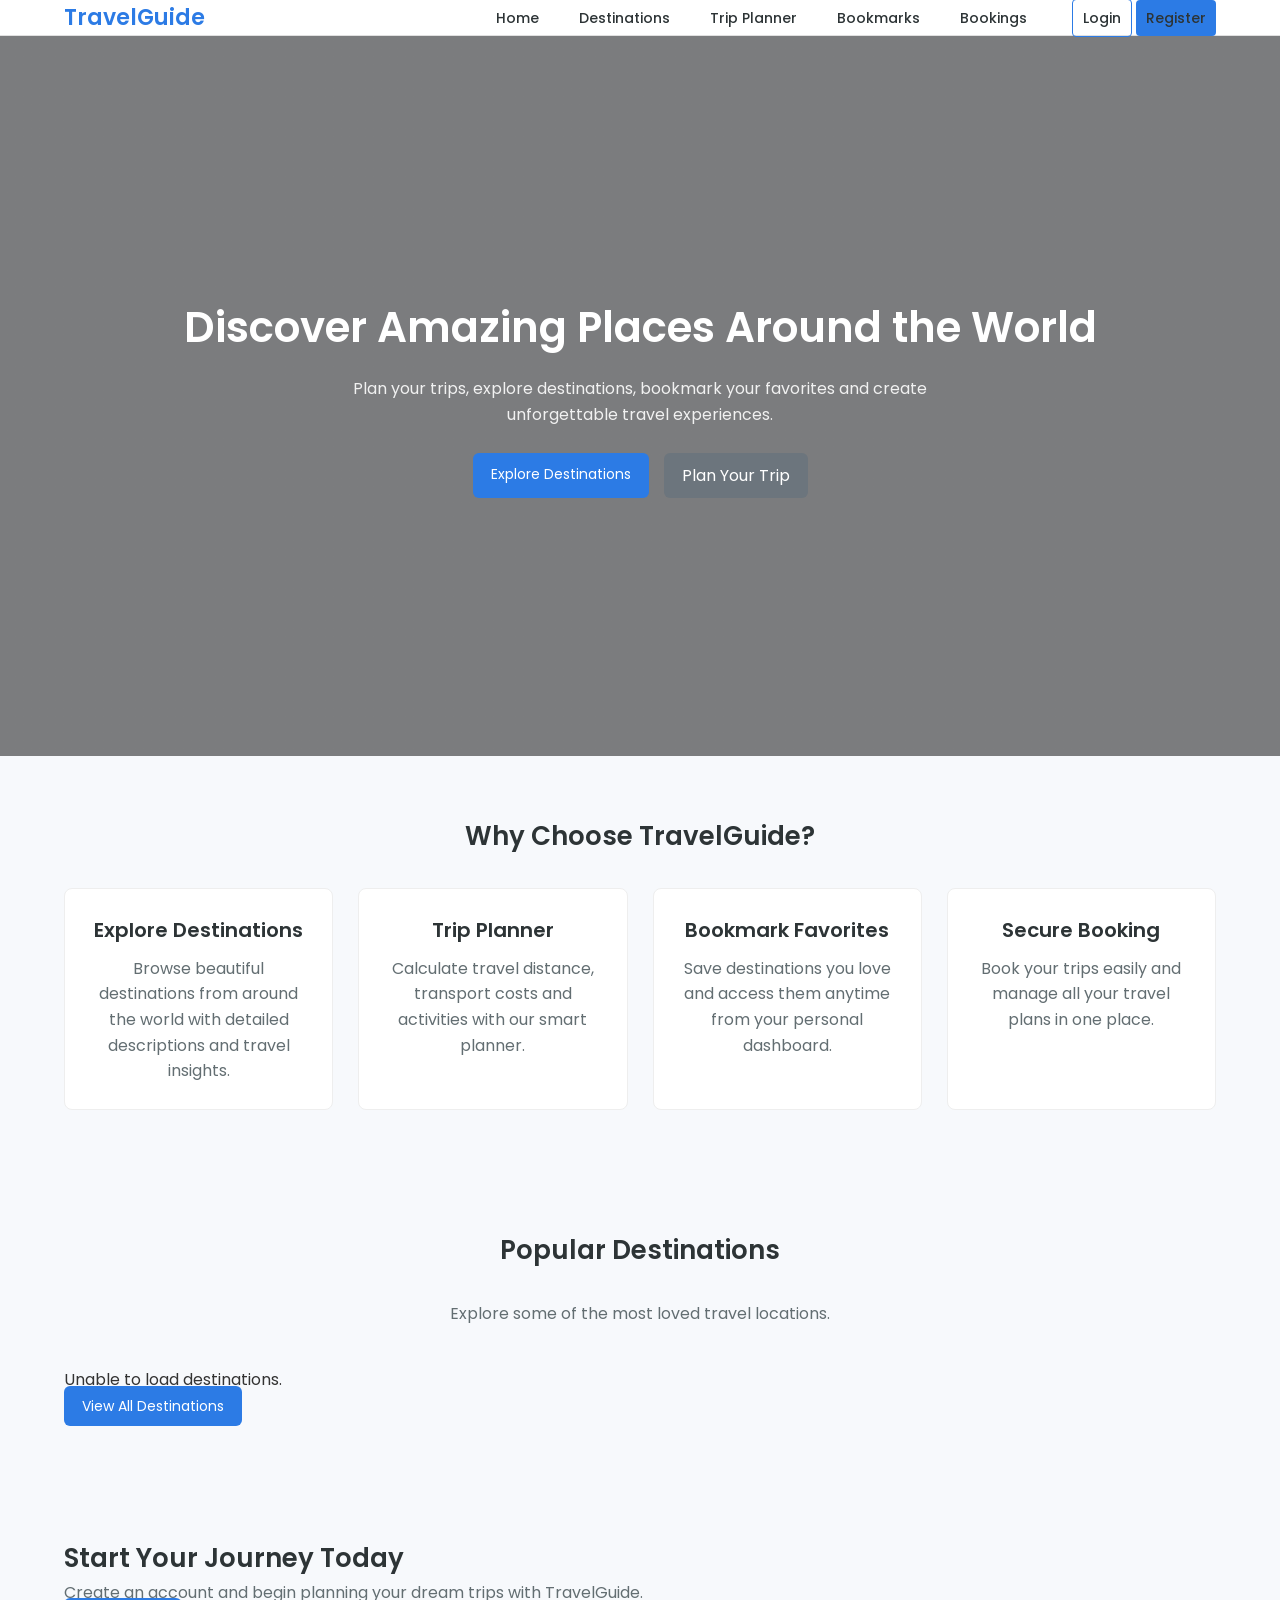
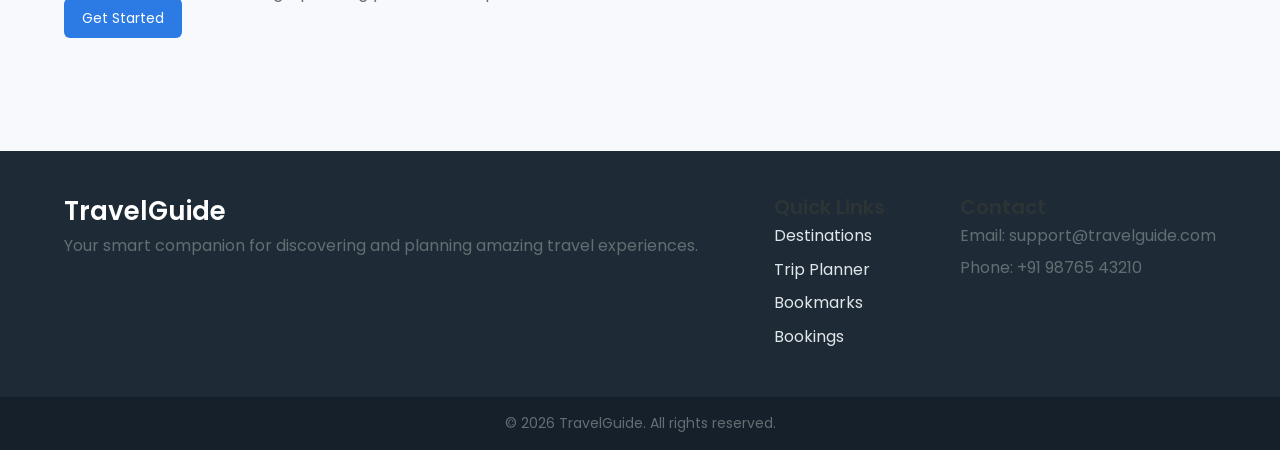
==== src/main/resources/static/index.html @ a378f41f "Integrated well working backend with the frontend . The testing of their integration and frontend im" ====
<!doctype html>

<html lang="en">
  <head>
    <meta charset="UTF-8" />
    <meta name="viewport" content="width=device-width, initial-scale=1.0" />

    <title>TravelGuide | Explore the World</title>

    <link rel="stylesheet" href="css/main.css" />
    <link rel="stylesheet" href="css/layout.css" />
    <link rel="stylesheet" href="css/header.css" />
    <link rel="stylesheet" href="css/responsive.css" />

    <link
      href="https://fonts.googleapis.com/css2?family=Poppins:wght@300;400;500;600;700&display=swap"
      rel="stylesheet"
    />
  </head>

  <body>
    <header class="header">
      <div class="container nav-container">
        <div class="logo">
          <h1>TravelGuide</h1>
        </div>

        <nav class="nav">
          <ul class="nav-links">
            <li><a href="index.html">Home</a></li>
            <li><a href="destinations.html">Destinations</a></li>
            <li><a href="trip-planner.html">Trip Planner</a></li>
            <li><a href="bookmarks.html">Bookmarks</a></li>
            <li><a href="bookings.html">Bookings</a></li>

            <li id="authLinks" class="auth-links">
              <a href="login.html" class="btn-login">Login</a>
              <a href="register.html" class="btn-register">Register</a>
            </li>

            <li id="logoutContainer" style="display: none">
              <button id="logoutBtn" class="btn-login">Logout</button>
            </li>
          </ul>
        </nav>
      </div>
    </header>

    <section class="hero">
      <div class="hero-overlay"></div>

      <div class="hero-content container">
        <h2>Discover Amazing Places Around the World</h2>

        <p>
          Plan your trips, explore destinations, bookmark your favorites and
          create unforgettable travel experiences.
        </p>

        <div class="hero-buttons">
          <a href="destinations.html" class="btn-primary">
            Explore Destinations
          </a>

          <a href="trip-planner.html" class="btn-secondary"> Plan Your Trip </a>
        </div>
      </div>
    </section>

    <section class="features">
      <div class="container">
        <h2 class="section-title">Why Choose TravelGuide?</h2>

        <div class="features-grid">
          <div class="feature-card">
            <h3>Explore Destinations</h3>
            <p>
              Browse beautiful destinations from around the world with detailed
              descriptions and travel insights.
            </p>
          </div>

          <div class="feature-card">
            <h3>Trip Planner</h3>
            <p>
              Calculate travel distance, transport costs and activities with our
              smart planner.
            </p>
          </div>

          <div class="feature-card">
            <h3>Bookmark Favorites</h3>
            <p>
              Save destinations you love and access them anytime from your
              personal dashboard.
            </p>
          </div>

          <div class="feature-card">
            <h3>Secure Booking</h3>
            <p>
              Book your trips easily and manage all your travel plans in one
              place.
            </p>
          </div>
        </div>
      </div>
    </section>

    <section class="popular-destinations">
      <div class="container">
        <h2 class="section-title">Popular Destinations</h2>

        <p class="section-subtitle">
          Explore some of the most loved travel locations.
        </p>

        <div id="popular-destination-list" class="destination-grid"></div>

        <div class="view-more">
          <a href="destinations.html" class="btn-primary">
            View All Destinations
          </a>
        </div>
      </div>
    </section>

    <section class="cta">
      <div class="container">
        <h2>Start Your Journey Today</h2>

        <p>
          Create an account and begin planning your dream trips with
          TravelGuide.
        </p>

        <a href="register.html" class="btn-primary"> Get Started </a>
      </div>
    </section>

    <footer class="footer">
      <div class="container footer-container">
        <div class="footer-logo">
          <h2>TravelGuide</h2>
          <p>
            Your smart companion for discovering and planning amazing travel
            experiences.
          </p>
        </div>

        <div class="footer-links">
          <h3>Quick Links</h3>

          <ul>
            <li><a href="destinations.html">Destinations</a></li>
            <li><a href="trip-planner.html">Trip Planner</a></li>
            <li><a href="bookmarks.html">Bookmarks</a></li>
            <li><a href="bookings.html">Bookings</a></li>
          </ul>
        </div>

        <div class="footer-contact">
          <h3>Contact</h3>

          <p>Email: support@travelguide.com</p>
          <p>Phone: +91 98765 43210</p>
        </div>
      </div>

      <div class="footer-bottom">
        <p>© 2026 TravelGuide. All rights reserved.</p>
      </div>
    </footer>

    <script type="module" src="js/main.js"></script>
  </body>
</html>
---- src/main/resources/static/css/main.css ----
/* ============================= */
/* GLOBAL RESET */
/* ============================= */

* {
  margin: 0;
  padding: 0;
  box-sizing: border-box;
  }

html {
scroll-behavior: smooth;
}

body {
font-family: 'Poppins', sans-serif;
background-color: #f7f9fc;
color: #333;
line-height: 1.6;
}

/* ============================= */
/* COLOR VARIABLES */
/* ============================= */

:root {

--primary-color: #2c7be5;
--secondary-color: #6c757d;
--accent-color: #00b894;

--background-light: #f7f9fc;
--background-white: #ffffff;

--text-dark: #2d3436;
--text-light: #636e72;

--border-color: #e0e0e0;

}

/* ============================= */
/* TYPOGRAPHY */
/* ============================= */

h1, h2, h3, h4 {
font-weight: 600;
color: var(--text-dark);
}

h1 {
font-size: 28px;
}

h2 {
font-size: 26px;
}

h3 {
font-size: 20px;
}

p {
color: var(--text-light);
}

/* ============================= */
/* LINKS */
/* ============================= */

a {
text-decoration: none;
color: inherit;
}

a:hover {
color: var(--primary-color);
}

/* ============================= */
/* BUTTONS */
/* ============================= */

.btn-primary {
background: var(--primary-color);
color: white;
padding: 10px 18px;
border-radius: 6px;
border: none;
cursor: pointer;
transition: 0.3s;
font-size: 14px;
}

.btn-primary:hover {
background: #1a68d1;
}

.btn-secondary {
background: var(--secondary-color);
color: white;
padding: 10px 18px;
border-radius: 6px;
border: none;
cursor: pointer;
transition: 0.3s;
}

.btn-secondary:hover {
background: #5a6268;
}

.full-width {
width: 100%;
}

/* ============================= */
/* SECTION TITLES */
/* ============================= */

.section-title {
text-align: center;
margin-bottom: 30px;
}

.section-subtitle {
text-align: center;
margin-bottom: 40px;
color: var(--text-light);
}

/* ============================= */
/* PAGE HEADER */
/* ============================= */

.page-header {
background: white;
padding: 50px 0;
text-align: center;
border-bottom: 1px solid var(--border-color);
}

.page-header h2 {
margin-bottom: 10px;
}

/* ============================= */
/* LOADING & MESSAGES */
/* ============================= */

.loading-message {
text-align: center;
margin-top: 30px;
color: var(--secondary-color);
}

.no-results {
text-align: center;
margin-top: 30px;
color: var(--secondary-color);
}

/* ============================= */
/* FOOTER */
/* ============================= */

.footer {
background: #1f2a37;
color: white;
margin-top: 60px;
}

.footer-container {
display: flex;
justify-content: space-between;
flex-wrap: wrap;
padding: 40px 0;
}

.footer-logo h2 {
color: white;
}

.footer-links ul {
list-style: none;
}

.footer-links li {
margin-bottom: 8px;
}

.footer-links a {
color: #dfe6e9;
}

.footer-links a:hover {
color: white;
}

.footer-contact p {
margin-bottom: 6px;
}

.footer-bottom {
text-align: center;
padding: 15px 0;
background: #16202b;
font-size: 14px;
}
---- src/main/resources/static/css/layout.css ----
/* ============================= */
/* CONTAINER */
/* ============================= */

.container {
width: 90%;
max-width: 1200px;
margin: auto;
}

/* ============================= */
/* SECTION SPACING */
/* ============================= */

section {
padding: 60px 0;
}

/* ============================= */
/* NAVBAR LAYOUT */
/* ============================= */

.nav-container {
display: flex;
justify-content: space-between;
align-items: center;
}

/* ============================= */
/* HERO SECTION */
/* ============================= */

.hero {
position: relative;
height: 80vh;
background: linear-gradient(
rgba(0,0,0,0.5),
rgba(0,0,0,0.5)
),
url("../assets/images/hero.jpg") center/cover no-repeat;

display: flex;
align-items: center;
text-align: center;
color: white;

}

.hero-content {
width: 100%;
}

.hero-content h2 {
font-size: 42px;
margin-bottom: 15px;
color: white;
}

.hero-content p {
max-width: 600px;
margin: auto;
margin-bottom: 25px;
color: #f1f1f1;
}

.hero-buttons {
display: flex;
justify-content: center;
gap: 15px;
}

/* ============================= */
/* FEATURES GRID */
/* ============================= */

.features-grid {
display: grid;
grid-template-columns: repeat(auto-fit, minmax(220px, 1fr));
gap: 25px;
}

.feature-card {
background: white;
padding: 25px;
border-radius: 8px;
border: 1px solid #eee;
text-align: center;
transition: 0.3s;
}

.feature-card:hover {
transform: translateY(-5px);
}

.feature-card h3 {
margin-bottom: 10px;
}

/* ============================= */
/* DESTINATION GRID */
/* ============================= */

.destination-grid {
display: grid;
grid-template-columns: repeat(auto-fit, minmax(250px, 1fr));
gap: 25px;
}

/* ============================= */
/* DESTINATION CONTROLS */
/* ============================= */

.controls-container {
display: flex;
justify-content: space-between;
gap: 20px;
flex-wrap: wrap;
}

.search-box {
flex: 1;
padding: 10px;
border-radius: 6px;
border: 1px solid #ccc;
}

.filter-dropdown {
padding: 10px;
border-radius: 6px;
border: 1px solid #ccc;
}

/* ============================= */
/* TRIP PLANNER LAYOUT */
/* ============================= */

.planner-container {
display: grid;
grid-template-columns: 1fr 1fr;
gap: 30px;
}

.planner-form {
background: white;
padding: 25px;
border-radius: 8px;
border: 1px solid #eee;
}

.planner-results {
background: white;
padding: 25px;
border-radius: 8px;
border: 1px solid #eee;
}

.trip-summary p {
margin-bottom: 10px;
}

.total-cost {
font-weight: 600;
font-size: 18px;
}

.trip-map {
height: 350px;
margin-top: 20px;
border-radius: 8px;
overflow: hidden;
}

/* ============================= */
/* ADMIN LAYOUT */
/* ============================= */

.admin-form-card {
background: white;
padding: 25px;
border-radius: 8px;
border: 1px solid #eee;
max-width: 500px;
margin: auto;
}

.admin-destinations h3 {
margin-bottom: 25px;
}

/* ============================= */
/* AUTH PAGE LAYOUT */
/* ============================= */

.auth-section {
display: flex;
justify-content: center;
align-items: center;
}

.auth-container {
width: 100%;
max-width: 400px;
}

.auth-card {
background: white;
padding: 35px;
border-radius: 8px;
border: 1px solid #eee;
text-align: center;
}

.auth-card h2 {
margin-bottom: 10px;
}

.auth-subtitle {
margin-bottom: 25px;
}
---- src/main/resources/static/css/header.css ----
/* ============================= */
/* HEADER */
/* ============================= */

.header {
background: white;
border-bottom: 1px solid var(--border-color);
position: sticky;
top: 0;
z-index: 1000;
}

/* ============================= */
/* LOGO */
/* ============================= */

.logo h1 {
font-size: 22px;
font-weight: 600;
color: var(--primary-color);
}

/* ============================= */
/* NAVIGATION */
/* ============================= */

.nav-links {
display: flex;
align-items: center;
gap: 20px;
list-style: none;
}

/* ============================= */
/* NAV LINKS */
/* ============================= */

.nav-links a {
font-size: 14px;
font-weight: 500;
color: var(--text-dark);
padding: 8px 10px;
border-radius: 4px;
transition: 0.3s;
}

.nav-links a:hover {
background: #f1f5ff;
color: var(--primary-color);
}

/* ============================= */
/* ACTIVE PAGE */
/* ============================= */

.nav-links a.active {
color: var(--primary-color);
font-weight: 600;
}

/* ============================= */
/* AUTH LINKS */
/* ============================= */

.auth-links {
display: flex;
gap: 10px;
margin-left: 15px;
}

/* ============================= */
/* LOGIN BUTTON */
/* ============================= */

.btn-login {
padding: 8px 14px;
border-radius: 6px;
border: 1px solid var(--primary-color);
color: var(--primary-color);
font-size: 14px;
transition: 0.3s;
}

.btn-login:hover {
background: var(--primary-color);
color: white;
}

/* ============================= */
/* REGISTER BUTTON */
/* ============================= */

.btn-register {
padding: 8px 14px;
border-radius: 6px;
background: var(--primary-color);
color: white;
font-size: 14px;
transition: 0.3s;
}

.btn-register:hover {
background: #1a68d1;
}

/* ============================= */
/* MOBILE NAV SUPPORT */
/* ============================= */

.nav {
display: flex;
align-items: center;
}
---- src/main/resources/static/css/responsive.css ----
/* =========================
   TABLETS (max-width: 1024px)
========================= */

@media (max-width: 1024px) {

    .container {
        width: 90%;
    }

    .destinations-grid,
    .bookmarks-grid,
    .bookings-grid {
        grid-template-columns: repeat(2, 1fr);
        gap: 20px;
    }

    .trip-planner-container {
        flex-direction: column;
    }

    .trip-form,
    .trip-results {
        width: 100%;
    }

    .admin-dashboard {
        grid-template-columns: repeat(2, 1fr);
    }

    header nav {
        gap: 15px;
    }
}


/* =========================
   MOBILE DEVICES (max-width: 768px)
========================= */

@media (max-width: 768px) {

    header {
        flex-direction: column;
        align-items: flex-start;
        padding: 15px;
    }

    header nav {
        flex-direction: column;
        width: 100%;
        margin-top: 10px;
    }

    header nav a {
        padding: 10px 0;
        width: 100%;
    }

    .hero {
        padding: 60px 20px;
        text-align: center;
    }

    .hero h1 {
        font-size: 28px;
    }

    .destinations-grid,
    .bookmarks-grid,
    .bookings-grid {
        grid-template-columns: 1fr;
    }

    .card img {
        height: 180px;
    }

    .form-container {
        width: 90%;
        padding: 20px;
    }

    .trip-planner-container {
        flex-direction: column;
    }

    .admin-dashboard {
        grid-template-columns: 1fr;
    }

    .modal-content {
        width: 90%;
        margin: 20% auto;
    }
}


/* =========================
   SMALL MOBILE DEVICES (max-width: 480px)
========================= */

@media (max-width: 480px) {

    .hero h1 {
        font-size: 22px;
    }

    .hero p {
        font-size: 14px;
    }

    .card h3 {
        font-size: 16px;
    }

    .card p {
        font-size: 14px;
    }

    button {
        width: 100%;
        padding: 10px;
    }

    .modal-content {
        padding: 15px;
    }

    footer {
        text-align: center;
        font-size: 14px;
    }
}
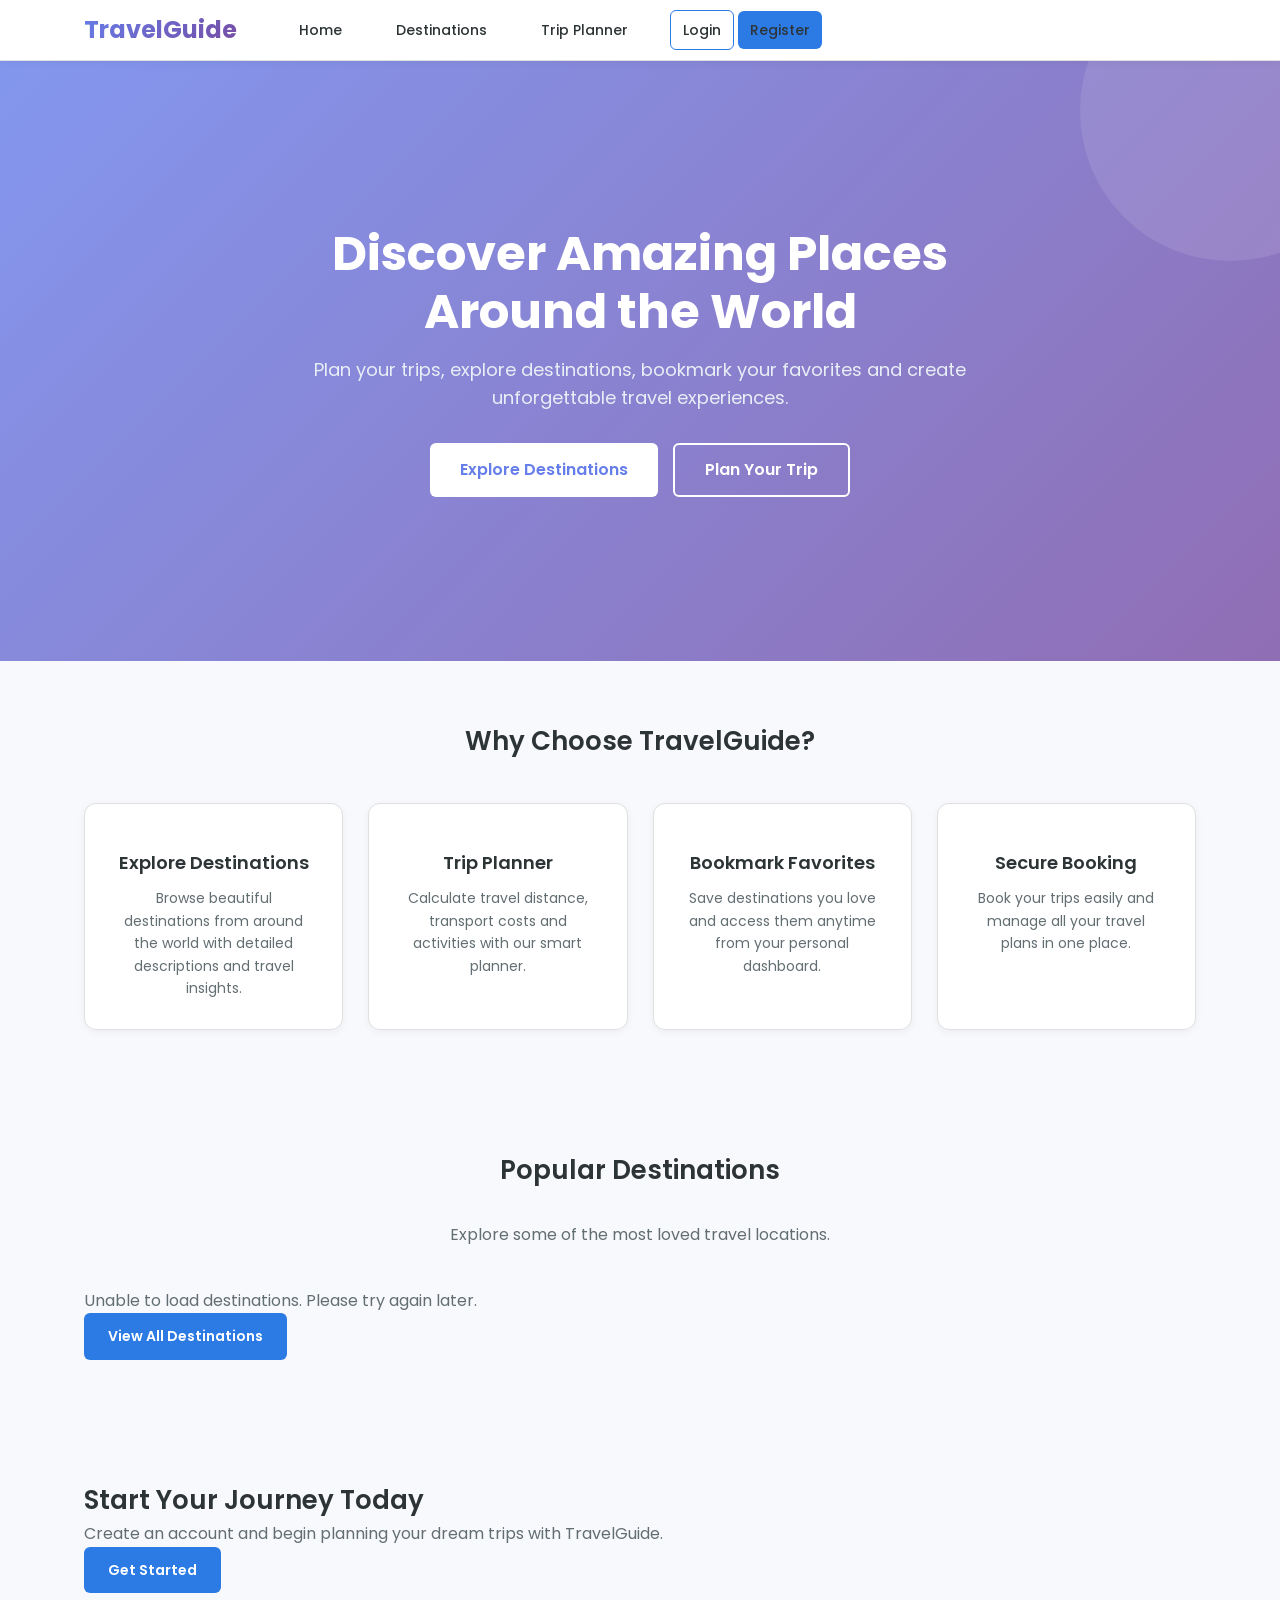
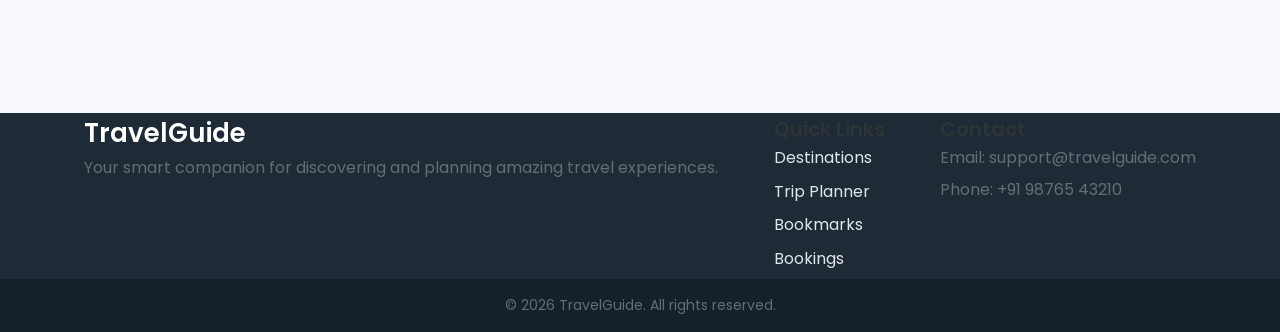
==== commit 9d82dee9: "improved using githup copilot ai and now the integration between backend and frontend is working wel" ====
--- a/src/main/resources/static/index.html
+++ b/src/main/resources/static/index.html
@@ -30,8 +30,9 @@
             <li><a href="index.html">Home</a></li>
             <li><a href="destinations.html">Destinations</a></li>
             <li><a href="trip-planner.html">Trip Planner</a></li>
-            <li><a href="bookmarks.html">Bookmarks</a></li>
-            <li><a href="bookings.html">Bookings</a></li>
+            <li><a href="#" id="navBookmarks">Bookmarks</a></li>
+            <li><a href="#" id="navBookings">Bookings</a></li>
+            <li><a href="#" id="navAdmin">Admin</a></li>
 
             <li id="authLinks" class="auth-links">
               <a href="login.html" class="btn-login">Login</a>
--- a/src/main/resources/static/css/main.css
+++ b/src/main/resources/static/css/main.css
@@ -81,37 +81,45 @@
 /* BUTTONS */
 /* ============================= */
 
+button,
+.btn-primary,
+.btn-secondary {
+  font-family: 'Poppins', sans-serif;
+  font-weight: 600;
+  border-radius: 6px;
+  cursor: pointer;
+  transition: all 0.3s ease;
+  padding: 12px 24px;
+  font-size: 14px;
+  border: none;
+  display: inline-flex;
+  align-items: center;
+  justify-content: center;
+}
+
 .btn-primary {
-background: var(--primary-color);
-color: white;
-padding: 10px 18px;
-border-radius: 6px;
-border: none;
-cursor: pointer;
-transition: 0.3s;
-font-size: 14px;
+  background: var(--primary-color);
+  color: white;
 }
 
 .btn-primary:hover {
-background: #1a68d1;
+  background: #1a68d1;
+  transform: translateY(-2px);
 }
 
 .btn-secondary {
-background: var(--secondary-color);
-color: white;
-padding: 10px 18px;
-border-radius: 6px;
-border: none;
-cursor: pointer;
-transition: 0.3s;
+  background: var(--secondary-color);
+  color: white;
 }
 
 .btn-secondary:hover {
-background: #5a6268;
+  background: #5a6268;
+  transform: translateY(-2px);
 }
 
 .full-width {
-width: 100%;
+  width: 100%;
+  display: flex;
 }
 
 /* ============================= */
--- a/src/main/resources/static/css/layout.css
+++ b/src/main/resources/static/css/layout.css
@@ -3,9 +3,18 @@
 /* ============================= */
 
 .container {
-width: 90%;
-max-width: 1200px;
-margin: auto;
+  width: 90%;
+  max-width: 1400px;
+  margin: 0 auto;
+  padding: 0 20px;
+}
+
+.container.large {
+  max-width: 1200px;
+}
+
+.container.small {
+  max-width: 800px;
 }
 
 /* ============================= */
@@ -13,7 +22,20 @@
 /* ============================= */
 
 section {
-padding: 60px 0;
+  padding: 60px 0;
+}
+
+section.section-hero {
+  padding: 0;
+}
+
+section.section-light {
+  background: #f8f9fb;
+}
+
+section.section-dark {
+  background: #2c3e50;
+  color: white;
 }
 
 /* ============================= */
@@ -21,9 +43,10 @@
 /* ============================= */
 
 .nav-container {
-display: flex;
-justify-content: space-between;
-align-items: center;
+  display: flex;
+  justify-content: space-between;
+  align-items: center;
+  gap: 30px;
 }
 
 /* ============================= */
@@ -31,42 +54,103 @@
 /* ============================= */
 
 .hero {
-position: relative;
-height: 80vh;
-background: linear-gradient(
-rgba(0,0,0,0.5),
-rgba(0,0,0,0.5)
-),
-url("../assets/images/hero.jpg") center/cover no-repeat;
-
-display: flex;
-align-items: center;
-text-align: center;
-color: white;
-
+  position: relative;
+  height: 600px;
+  background: linear-gradient(135deg, rgba(102, 126, 234, 0.8) 0%, rgba(118, 75, 162, 0.8) 100%),
+    url("../assets/images/hero.jpg") center/cover no-repeat;
+  display: flex;
+  align-items: center;
+  justify-content: center;
+  text-align: center;
+  color: white;
+  overflow: hidden;
+}
+
+.hero::before {
+  content: "";
+  position: absolute;
+  width: 300px;
+  height: 300px;
+  background: rgba(255, 255, 255, 0.1);
+  border-radius: 50%;
+  top: -100px;
+  right: -100px;
 }
 
 .hero-content {
-width: 100%;
+  width: 100%;
+  max-width: 800px;
+  padding: 20px;
+  position: relative;
+  z-index: 1;
+  animation: fadeInUp 0.8s ease;
+}
+
+@keyframes fadeInUp {
+  from {
+    opacity: 0;
+    transform: translateY(40px);
+  }
+  to {
+    opacity: 1;
+    transform: translateY(0);
+  }
 }
 
 .hero-content h2 {
-font-size: 42px;
-margin-bottom: 15px;
-color: white;
+  font-size: 48px;
+  margin-bottom: 15px;
+  color: white;
+  font-weight: 700;
+  line-height: 1.2;
 }
 
 .hero-content p {
-max-width: 600px;
-margin: auto;
-margin-bottom: 25px;
-color: #f1f1f1;
+  font-size: 18px;
+  margin-bottom: 30px;
+  color: #e8eef5;
+  line-height: 1.6;
 }
 
 .hero-buttons {
-display: flex;
-justify-content: center;
-gap: 15px;
+  display: flex;
+  justify-content: center;
+  gap: 15px;
+  flex-wrap: wrap;
+}
+
+.hero-buttons button,
+.hero-buttons a {
+  padding: 12px 30px;
+  border-radius: 6px;
+  border: none;
+  font-size: 16px;
+  font-weight: 600;
+  cursor: pointer;
+  transition: all 0.3s ease;
+  font-family: 'Poppins', sans-serif;
+}
+
+.hero-buttons .btn-primary {
+  background: white;
+  color: #667eea;
+}
+
+.hero-buttons .btn-primary:hover {
+  transform: translateY(-3px);
+  box-shadow: 0 10px 25px rgba(0, 0, 0, 0.2);
+}
+
+.hero-buttons .btn-secondary {
+  background: transparent;
+  color: white;
+  border: 2px solid white;
+}
+
+.hero-buttons .btn-secondary:hover {
+  background: white;
+  color: #667eea;
+  transform: translateY(-3px);
 }
 
 /* ============================= */
@@ -74,100 +158,291 @@
 /* ============================= */
 
 .features-grid {
-display: grid;
-grid-template-columns: repeat(auto-fit, minmax(220px, 1fr));
-gap: 25px;
+  display: grid;
+  grid-template-columns: repeat(auto-fit, minmax(250px, 1fr));
+  gap: 25px;
+  margin-top: 40px;
 }
 
 .feature-card {
-background: white;
-padding: 25px;
-border-radius: 8px;
-border: 1px solid #eee;
-text-align: center;
-transition: 0.3s;
+  background: white;
+  padding: 30px;
+  border-radius: 12px;
+  border: 1px solid var(--border-color);
+  text-align: center;
+  transition: all 0.3s ease;
+  box-shadow: 0 2px 8px rgba(0, 0, 0, 0.05);
 }
 
 .feature-card:hover {
-transform: translateY(-5px);
+  transform: translateY(-8px);
+  box-shadow: 0 12px 24px rgba(0, 0, 0, 0.1);
+  border-color: var(--primary-color);
 }
 
 .feature-card h3 {
-margin-bottom: 10px;
-}
-
-/* ============================= */
-/* DESTINATION GRID */
-/* ============================= */
-
-.destination-grid {
-display: grid;
-grid-template-columns: repeat(auto-fit, minmax(250px, 1fr));
-gap: 25px;
+  margin: 15px 0 10px 0;
+  font-size: 18px;
+  color: var(--text-dark);
+}
+
+.feature-card p {
+  color: var(--text-light);
+  line-height: 1.6;
+  font-size: 14px;
 }
 
 /* ============================= */
 /* DESTINATION CONTROLS */
 /* ============================= */
 
+.destination-controls {
+  background: white;
+  padding: 30px 0;
+  border-bottom: 1px solid var(--border-color);
+  margin-bottom: 40px;
+}
+
 .controls-container {
-display: flex;
-justify-content: space-between;
-gap: 20px;
-flex-wrap: wrap;
+  display: flex;
+  justify-content: space-between;
+  gap: 15px;
+  flex-wrap: wrap;
+  align-items: center;
+}
+
+.search-box,
+.filter-dropdown {
+  padding: 12px 16px;
+  border-radius: 6px;
+  border: 1px solid var(--border-color);
+  font-family: 'Poppins', sans-serif;
+  font-size: 14px;
+  transition: all 0.3s ease;
+  background: white;
+}
+
+.search-box:focus,
+.filter-dropdown:focus {
+  outline: none;
+  border-color: var(--primary-color);
+  box-shadow: 0 0 0 3px rgba(44, 123, 229, 0.1);
 }
 
 .search-box {
-flex: 1;
-padding: 10px;
-border-radius: 6px;
-border: 1px solid #ccc;
+  flex: 1;
+  min-width: 250px;
 }
 
 .filter-dropdown {
-padding: 10px;
-border-radius: 6px;
-border: 1px solid #ccc;
+  min-width: 180px;
+}
+
+.search-wrapper {
+  display: flex;
+  gap: 10px;
+  flex: 1;
+  align-items: center;
+}
+
+.btn-search {
+  padding: 12px 24px;
+  background: var(--primary-color);
+  color: white;
+  border: none;
+  border-radius: 6px;
+  cursor: pointer;
+  font-weight: 600;
+  font-family: 'Poppins', sans-serif;
+  transition: all 0.3s ease;
+  white-space: nowrap;
+}
+
+.btn-search:hover {
+  background: #1a68d1;
+  transform: translateY(-2px);
+  box-shadow: 0 5px 15px rgba(44, 123, 229, 0.3);
 }
 
 /* ============================= */
 /* TRIP PLANNER LAYOUT */
 /* ============================= */
 
+.trip-planner {
+  padding: 40px 0;
+  background: white;
+}
+
 .planner-container {
-display: grid;
-grid-template-columns: 1fr 1fr;
-gap: 30px;
-}
-
-.planner-form {
-background: white;
-padding: 25px;
-border-radius: 8px;
-border: 1px solid #eee;
-}
-
+  display: grid;
+  grid-template-columns: 1fr 1fr;
+  gap: 40px;
+  margin-top: 30px;
+}
+
+.planner-form,
 .planner-results {
-background: white;
-padding: 25px;
-border-radius: 8px;
-border: 1px solid #eee;
+  background: white;
+  padding: 30px;
+  border-radius: 12px;
+  border: 1px solid var(--border-color);
+  box-shadow: 0 2px 8px rgba(0, 0, 0, 0.05);
+}
+
+.planner-form h3,
+.planner-results h3 {
+  margin-bottom: 25px;
+  color: var(--text-dark);
+  font-size: 22px;
+}
+
+.planner-form .form-group {
+  margin-bottom: 18px;
+}
+
+.planner-form .form-group label {
+  font-size: 14px;
+  font-weight: 600;
+  color: var(--text-dark);
+  margin-bottom: 8px;
+  display: block;
+}
+
+.planner-form .form-group select {
+  width: 100%;
+  padding: 12px 14px;
+  border: 1px solid var(--border-color);
+  border-radius: 6px;
+  font-family: 'Poppins', sans-serif;
+  font-size: 14px;
+  background: white;
+  cursor: pointer;
+  transition: all 0.3s ease;
+}
+
+.planner-form .form-group select:focus {
+  outline: none;
+  border-color: var(--primary-color);
+  box-shadow: 0 0 0 3px rgba(44, 123, 229, 0.1);
+}
+
+/* ============================= */
+/* ACTIVITIES LIST */
+/* ============================= */
+
+.activities-list {
+  display: flex;
+  flex-direction: column;
+  gap: 12px;
+  padding: 12px;
+  background: #f8f9fb;
+  border-radius: 6px;
+  max-height: 200px;
+  overflow-y: auto;
+}
+
+.activity-item {
+  display: flex;
+  align-items: center;
+  padding: 10px;
+  background: white;
+  border-radius: 4px;
+  border: 1px solid var(--border-color);
+  font-size: 13px;
+  cursor: pointer;
+  transition: all 0.2s ease;
+}
+
+.activity-item:hover {
+  background: #f1f5ff;
+  border-color: var(--primary-color);
+}
+
+.activity-item input[type="checkbox"] {
+  margin-right: 10px;
+  cursor: pointer;
+}
+
+/* ============================= */
+/* SUBMIT BUTTON */
+/* ============================= */
+
+.btn-submit {
+  width: 100%;
+  padding: 14px;
+  font-size: 16px;
+  font-weight: 600;
+  margin-top: 20px;
+  background: linear-gradient(135deg, #667eea 0%, #764ba2 100%);
+  color: white;
+  border: none;
+  border-radius: 6px;
+  cursor: pointer;
+  transition: all 0.3s ease;
+}
+
+.btn-submit:hover {
+  transform: translateY(-3px);
+  box-shadow: 0 10px 25px rgba(102, 126, 234, 0.3);
+}
+
+.btn-submit:active {
+  transform: translateY(-1px);
+}
+
+/* ============================= */
+/* TRIP SUMMARY */
+/* ============================= */
+
+.trip-summary {
+  background: #f8f9fb;
+  padding: 25px;
+  border-radius: 8px;
+  border: 1px solid var(--border-color);
+  margin-bottom: 20px;
 }
 
 .trip-summary p {
-margin-bottom: 10px;
+  margin-bottom: 15px;
+  font-size: 14px;
+  color: var(--text-light);
+  display: flex;
+  justify-content: space-between;
+  align-items: center;
+}
+
+.trip-summary p span {
+  font-weight: 600;
+  color: var(--text-dark);
+  font-size: 15px;
 }
 
 .total-cost {
-font-weight: 600;
-font-size: 18px;
-}
+  margin-top: 20px;
+  padding-top: 20px;
+  border-top: 2px solid var(--border-color);
+  background: white;
+  padding: 15px;
+  border-radius: 6px;
+}
+
+.total-cost span {
+  font-size: 24px !important;
+  color: #667eea !important;
+  font-weight: 700 !important;
+}
+
+/* ============================= */
+/* TRIP MAP */
+/* ============================= */
 
 .trip-map {
-height: 350px;
-margin-top: 20px;
-border-radius: 8px;
-overflow: hidden;
+  height: 400px;
+  margin-top: 20px;
+  border-radius: 8px;
+  overflow: hidden;
+  border: 1px solid var(--border-color);
+  box-shadow: 0 2px 8px rgba(0, 0, 0, 0.05);
 }
 
 /* ============================= */
@@ -175,16 +450,27 @@
 /* ============================= */
 
 .admin-form-card {
-background: white;
-padding: 25px;
-border-radius: 8px;
-border: 1px solid #eee;
-max-width: 500px;
-margin: auto;
-}
-
-.admin-destinations h3 {
-margin-bottom: 25px;
+  background: white;
+  padding: 30px;
+  border-radius: 12px;
+  border: 1px solid var(--border-color);
+  max-width: 600px;
+  margin: 20px auto;
+  box-shadow: 0 2px 8px rgba(0, 0, 0, 0.05);
+}
+
+.admin-destinations h3,
+.admin-section h3 {
+  margin-bottom: 25px;
+  color: var(--text-dark);
+  font-size: 22px;
+}
+
+.admin-stats {
+  display: grid;
+  grid-template-columns: repeat(auto-fit, minmax(200px, 1fr));
+  gap: 20px;
+  margin-bottom: 40px;
 }
 
 /* ============================= */
@@ -192,28 +478,181 @@
 /* ============================= */
 
 .auth-section {
-display: flex;
-justify-content: center;
-align-items: center;
+  display: flex;
+  justify-content: center;
+  align-items: center;
+  min-height: 90vh;
+  background: linear-gradient(135deg, #f8f9fb 0%, #e8eef5 100%);
+  padding: 20px;
 }
 
 .auth-container {
-width: 100%;
-max-width: 400px;
+  width: 100%;
+  max-width: 450px;
+  position: relative;
+  animation: slideUp 0.5s ease;
+}
+
+@keyframes slideUp {
+  from {
+    opacity: 0;
+    transform: translateY(30px);
+  }
+  to {
+    opacity: 1;
+    transform: translateY(0);
+  }
 }
 
 .auth-card {
-background: white;
-padding: 35px;
-border-radius: 8px;
-border: 1px solid #eee;
-text-align: center;
+  background: white;
+  padding: 40px;
+  border-radius: 12px;
+  border: 1px solid var(--border-color);
+  box-shadow: 0 10px 30px rgba(0, 0, 0, 0.1);
+  text-align: center;
 }
 
 .auth-card h2 {
-margin-bottom: 10px;
+  margin-bottom: 10px;
+  font-size: 28px;
+  color: var(--text-dark);
 }
 
 .auth-subtitle {
-margin-bottom: 25px;
-}
+  margin-bottom: 30px;
+  color: var(--text-light);
+  font-size: 14px;
+}
+
+/* ============================= */
+/* RESPONSIVE DESIGN */
+/* ============================= */
+
+@media (max-width: 1024px) {
+  .container {
+    width: 95%;
+  }
+
+  section {
+    padding: 40px 0;
+  }
+
+  .planner-container {
+    grid-template-columns: 1fr;
+    gap: 25px;
+  }
+
+  .hero-content h2 {
+    font-size: 36px;
+  }
+
+  .hero {
+    height: 500px;
+  }
+}
+
+@media (max-width: 768px) {
+  .container {
+    width: 95%;
+    padding: 0 15px;
+  }
+
+  section {
+    padding: 40px 0;
+  }
+
+  .nav-container {
+    flex-direction: column;
+    gap: 20px;
+  }
+
+  .features-grid {
+    grid-template-columns: 1fr;
+  }
+
+  .controls-container {
+    flex-direction: column;
+  }
+
+  .search-box {
+    min-width: 100%;
+  }
+
+  .hero-content h2 {
+    font-size: 28px;
+  }
+
+  .hero-content p {
+    font-size: 16px;
+  }
+
+  .hero {
+    height: 400px;
+  }
+
+  .auth-card {
+    padding: 30px 20px;
+  }
+
+  .auth-card h2 {
+    font-size: 22px;
+  }
+
+  .planner-container {
+    gap: 20px;
+  }
+}
+
+@media (max-width: 480px) {
+  .container {
+    width: 100%;
+    padding: 0 12px;
+  }
+
+  section {
+    padding: 30px 0;
+  }
+
+  .hero-content h2 {
+    font-size: 22px;
+  }
+
+  .hero-content p {
+    font-size: 14px;
+  }
+
+  .hero {
+    height: 350px;
+  }
+
+  .hero-buttons {
+    flex-direction: column;
+  }
+
+  .hero-buttons button,
+  .hero-buttons a {
+    width: 100%;
+  }
+
+  .auth-section {
+    min-height: auto;
+    padding: 15px;
+  }
+
+  .auth-card {
+    padding: 25px 15px;
+  }
+
+  .auth-container {
+    max-width: 100%;
+  }
+
+  .admin-stats {
+    grid-template-columns: 1fr;
+  }
+
+  .trip-map {
+    height: 300px;
+  }
+}
--- a/src/main/resources/static/css/header.css
+++ b/src/main/resources/static/css/header.css
@@ -3,59 +3,115 @@
 /* ============================= */
 
 .header {
-background: white;
-border-bottom: 1px solid var(--border-color);
-position: sticky;
-top: 0;
-z-index: 1000;
+  background: white;
+  border-bottom: 1px solid var(--border-color);
+  position: sticky;
+  top: 0;
+  z-index: 1000;
+  box-shadow: 0 2px 8px rgba(0, 0, 0, 0.05);
+}
+
+.header nav {
+  display: flex;
+  align-items: center;
+  justify-content: space-between;
+  padding: 0 20px;
+  height: 60px;
+  max-width: 1400px;
+  margin: 0 auto;
 }
 
 /* ============================= */
 /* LOGO */
 /* ============================= */
 
+.logo {
+  flex-shrink: 0;
+}
+
 .logo h1 {
-font-size: 22px;
-font-weight: 600;
-color: var(--primary-color);
-}
-
-/* ============================= */
-/* NAVIGATION */
+  font-size: 24px;
+  font-weight: 700;
+  background: linear-gradient(135deg, #667eea 0%, #764ba2 100%);
+  -webkit-background-clip: text;
+  -webkit-text-fill-color: transparent;
+  background-clip: text;
+  margin: 0;
+  padding: 0;
+}
+
+.logo a {
+  text-decoration: none;
+  display: flex;
+  align-items: center;
+}
+
+/* ============================= */
+/* NAVIGATION CONTAINER */
+/* ============================= */
+
+.nav {
+  display: flex;
+  align-items: center;
+  gap: 40px;
+  flex: 1;
+  justify-content: center;
+}
+
+/* ============================= */
+/* NAV LINKS */
 /* ============================= */
 
 .nav-links {
-display: flex;
-align-items: center;
-gap: 20px;
-list-style: none;
-}
-
-/* ============================= */
-/* NAV LINKS */
-/* ============================= */
+  display: flex;
+  align-items: center;
+  gap: 30px;
+  list-style: none;
+  margin: 0;
+  padding: 0;
+}
 
 .nav-links a {
-font-size: 14px;
-font-weight: 500;
-color: var(--text-dark);
-padding: 8px 10px;
-border-radius: 4px;
-transition: 0.3s;
+  font-size: 14px;
+  font-weight: 500;
+  color: var(--text-dark);
+  padding: 8px 12px;
+  border-radius: 6px;
+  transition: all 0.3s ease;
+  text-decoration: none;
+  position: relative;
+}
+
+.nav-links a::after {
+  content: "";
+  position: absolute;
+  bottom: 0;
+  left: 0;
+  width: 0;
+  height: 2px;
+  background: var(--primary-color);
+  transition: width 0.3s ease;
 }
 
 .nav-links a:hover {
-background: #f1f5ff;
-color: var(--primary-color);
-}
-
-/* ============================= */
-/* ACTIVE PAGE */
+  color: var(--primary-color);
+}
+
+.nav-links a:hover::after {
+  width: 100%;
+}
+
+/* ============================= */
+/* ACTIVE LINK */
 /* ============================= */
 
 .nav-links a.active {
-color: var(--primary-color);
-font-weight: 600;
+  color: var(--primary-color);
+  font-weight: 600;
+}
+
+.nav-links a.active::after {
+  width: 100%;
 }
 
 /* ============================= */
@@ -63,9 +119,101 @@
 /* ============================= */
 
 .auth-links {
-display: flex;
-gap: 10px;
-margin-left: 15px;
+  display: flex;
+  gap: 12px;
+  align-items: center;
+  margin-left: auto;
+}
+
+/* ============================= */
+/* USER MENU */
+/* ============================= */
+
+.user-menu {
+  position: relative;
+  display: flex;
+  align-items: center;
+  gap: 10px;
+}
+
+.user-menu-toggle {
+  background: none;
+  border: none;
+  cursor: pointer;
+  display: flex;
+  align-items: center;
+  gap: 8px;
+  font-size: 14px;
+  color: var(--text-dark);
+  padding: 8px 12px;
+  border-radius: 6px;
+  transition: all 0.3s ease;
+}
+
+.user-menu-toggle:hover {
+  background: #f1f5ff;
+  color: var(--primary-color);
+}
+
+.user-menu-toggle::after {
+  content: "▼";
+  font-size: 10px;
+  transition: transform 0.3s ease;
+}
+
+.user-menu-toggle.open::after {
+  transform: rotate(180deg);
+}
+
+.user-dropdown {
+  position: absolute;
+  top: 100%;
+  right: 0;
+  background: white;
+  border: 1px solid var(--border-color);
+  border-radius: 8px;
+  min-width: 180px;
+  box-shadow: 0 4px 12px rgba(0, 0, 0, 0.1);
+  display: none;
+  list-style: none;
+  margin: 8px 0 0 0;
+  padding: 8px 0;
+  z-index: 1001;
+}
+
+.user-dropdown.show {
+  display: block;
+}
+
+.user-dropdown li {
+  margin: 0;
+}
+
+.user-dropdown a,
+.user-dropdown button {
+  display: block;
+  width: 100%;
+  text-align: left;
+  padding: 10px 16px;
+  font-size: 14px;
+  color: var(--text-dark);
+  text-decoration: none;
+  background: none;
+  border: none;
+  cursor: pointer;
+  transition: all 0.3s ease;
+}
+
+.user-dropdown a:hover,
+.user-dropdown button:hover {
+  background: #f1f5ff;
+  color: var(--primary-color);
+  padding-left: 20px;
+}
+
+.user-dropdown button {
+  font-family: 'Poppins', sans-serif;
+  font-weight: 500;
 }
 
 /* ============================= */
@@ -73,17 +221,25 @@
 /* ============================= */
 
 .btn-login {
-padding: 8px 14px;
-border-radius: 6px;
-border: 1px solid var(--primary-color);
-color: var(--primary-color);
-font-size: 14px;
-transition: 0.3s;
+  padding: 8px 16px;
+  border-radius: 6px;
+  border: 1.5px solid var(--primary-color);
+  background: transparent;
+  color: var(--primary-color);
+  font-size: 14px;
+  font-weight: 600;
+  cursor: pointer;
+  transition: all 0.3s ease;
+  text-decoration: none;
+  font-family: 'Poppins', sans-serif;
+  display: inline-flex;
+  align-items: center;
 }
 
 .btn-login:hover {
-background: var(--primary-color);
-color: white;
+  background: var(--primary-color);
+  color: white;
+  transform: translateY(-2px);
 }
 
 /* ============================= */
@@ -91,23 +247,141 @@
 /* ============================= */
 
 .btn-register {
-padding: 8px 14px;
-border-radius: 6px;
-background: var(--primary-color);
-color: white;
-font-size: 14px;
-transition: 0.3s;
+  padding: 8px 16px;
+  border-radius: 6px;
+  background: var(--primary-color);
+  color: white;
+  font-size: 14px;
+  font-weight: 600;
+  border: none;
+  cursor: pointer;
+  transition: all 0.3s ease;
+  text-decoration: none;
+  font-family: 'Poppins', sans-serif;
+  display: inline-flex;
+  align-items: center;
 }
 
 .btn-register:hover {
-background: #1a68d1;
-}
-
-/* ============================= */
-/* MOBILE NAV SUPPORT */
-/* ============================= */
-
-.nav {
-display: flex;
-align-items: center;
-}
+  background: #1a68d1;
+  transform: translateY(-2px);
+  box-shadow: 0 4px 12px rgba(44, 123, 229, 0.3);
+}
+
+/* ============================= */
+/* LOGOUT BUTTON */
+/* ============================= */
+
+.btn-logout {
+  padding: 8px 16px;
+  border-radius: 6px;
+  background: #ffe5e5;
+  color: #dc3545;
+  font-size: 14px;
+  font-weight: 600;
+  border: none;
+  cursor: pointer;
+  transition: all 0.3s ease;
+  font-family: 'Poppins', sans-serif;
+}
+
+.btn-logout:hover {
+  background: #dc3545;
+  color: white;
+  transform: translateY(-2px);
+}
+
+/* ============================= */
+/* MOBILE NAV BUTTON */
+/* ============================= */
+
+.mobile-nav-toggle {
+  display: none;
+  background: none;
+  border: none;
+  font-size: 24px;
+  cursor: pointer;
+  color: var(--text-dark);
+}
+
+/* ============================= */
+/* RESPONSIVE DESIGN */
+/* ============================= */
+
+@media (max-width: 768px) {
+  .header nav {
+    padding: 0 15px;
+  }
+
+  .logo h1 {
+    font-size: 20px;
+  }
+
+  .nav {
+    gap: 20px;
+  }
+
+  .nav-links {
+    display: none;
+    position: absolute;
+    top: 100%;
+    left: 0;
+    right: 0;
+    flex-direction: column;
+    gap: 0;
+    background: white;
+    border-bottom: 1px solid var(--border-color);
+    padding: 15px 0;
+  }
+
+  .nav-links.show {
+    display: flex;
+  }
+
+  .nav-links a {
+    padding: 12px 20px;
+    border-radius: 0;
+  }
+
+  .mobile-nav-toggle {
+    display: block;
+    order: 2;
+  }
+
+  .auth-links {
+    flex-direction: column;
+    gap: 8px;
+    width: 100%;
+    padding: 15px 20px;
+  }
+
+  .btn-login,
+  .btn-register {
+    width: 100%;
+    text-align: center;
+  }
+}
+
+@media (max-width: 480px) {
+  .header nav {
+    height: 56px;
+    padding: 0 12px;
+  }
+
+  .logo h1 {
+    font-size: 18px;
+  }
+
+  .nav-links {
+    gap: 10px;
+  }
+
+  .nav-links a {
+    font-size: 13px;
+    padding: 10px 15px;
+  }
+
+  .user-dropdown {
+    min-width: 150px;
+  }
+}
--- a/src/main/resources/static/css/responsive.css
+++ b/src/main/resources/static/css/responsive.css
@@ -1,85 +1,384 @@
-/* =========================
-   TABLETS (max-width: 1024px)
-========================= */
+/* ============================= */
+/* TABLETS (max-width: 1024px) */
+/* ============================= */
 
 @media (max-width: 1024px) {
-
-    .container {
-        width: 90%;
-    }
-
-    .destinations-grid,
-    .bookmarks-grid,
-    .bookings-grid {
-        grid-template-columns: repeat(2, 1fr);
-        gap: 20px;
-    }
-
-    .trip-planner-container {
-        flex-direction: column;
-    }
-
-    .trip-form,
-    .trip-results {
-        width: 100%;
-    }
-
-    .admin-dashboard {
-        grid-template-columns: repeat(2, 1fr);
-    }
-
-    header nav {
-        gap: 15px;
-    }
+  .container {
+    width: 90%;
+  }
+
+  .destination-grid,
+  .admin-grid {
+    grid-template-columns: repeat(2, 1fr);
+    gap: 20px;
+  }
+
+  .planner-container {
+    flex-direction: column;
+  }
+
+  .planner-form,
+  .planner-results {
+    width: 100%;
+  }
+
+  .nav-links {
+    gap: 15px;
+  }
+
+  .admin-stats {
+    grid-template-columns: repeat(2, 1fr);
+  }
 }
 
-
-/* =========================
-   MOBILE DEVICES (max-width: 768px)
-========================= */
+/* ============================= */
+/* MOBILE DEVICES (max-width: 768px) */
+/* ============================= */
 
 @media (max-width: 768px) {
-
-    header {
-        flex-direction: column;
-        align-items: flex-start;
-        padding: 15px;
-    }
-
-    header nav {
-        flex-direction: column;
-        width: 100%;
-        margin-top: 10px;
-    }
-
-    header nav a {
-        padding: 10px 0;
-        width: 100%;
-    }
-
-    .hero {
-        padding: 60px 20px;
-        text-align: center;
-    }
-
-    .hero h1 {
-        font-size: 28px;
-    }
-
-    .destinations-grid,
-    .bookmarks-grid,
-    .bookings-grid {
-        grid-template-columns: 1fr;
-    }
-
-    .card img {
-        height: 180px;
-    }
-
-    .form-container {
-        width: 90%;
-        padding: 20px;
-    }
+  /* HEADER */
+  .header {
+    flex-wrap: wrap;
+    padding: 15px 10px;
+  }
+
+  .nav-container {
+    flex-direction: column;
+    width: 100%;
+  }
+
+  .logo {
+    width: 100%;
+    text-align: center;
+    margin-bottom: 10px;
+  }
+
+  .logo h1 {
+    font-size: 20px;
+  }
+
+  .nav {
+    width: 100%;
+  }
+
+  .nav-links {
+    flex-direction: column;
+    gap: 10px;
+  }
+
+  .nav-links li {
+    width: 100%;
+  }
+
+  .nav-links a,
+  .nav-links button {
+    width: 100%;
+    text-align: center;
+    padding: 10px 15px;
+  }
+
+  /* HERO SECTION */
+  .hero {
+    padding: 40px 20px;
+  }
+
+  .hero h2 {
+    font-size: 24px;
+  }
+
+  .hero p {
+    font-size: 14px;
+  }
+
+  /* GRIDS */
+  .destination-grid,
+  .admin-grid {
+    grid-template-columns: 1fr;
+    gap: 15px;
+  }
+
+  /* DESTINATION CARD */
+  .destination-card {
+    flex-direction: column;
+  }
+
+  .destination-card img,
+  .card-image img {
+    height: 200px;
+  }
+
+  /* FORMS */
+  .form-group {
+    margin-bottom: 15px;
+  }
+
+  .form-group input,
+  .form-group textarea,
+  .form-group select {
+    padding: 12px;
+    font-size: 16px;
+  }
+
+  .auth-container {
+    width: 95%;
+    margin: 20px auto;
+  }
+
+  .auth-card {
+    padding: 20px;
+  }
+
+  /* BUTTONS */
+  .btn-primary,
+  .btn-secondary,
+  .btn-login,
+  .btn-register {
+    width: 100%;
+    padding: 12px;
+    font-size: 14px;
+    margin-bottom: 10px;
+  }
+
+  .full-width {
+    width: 100%;
+  }
+
+  /* MODALS */
+  .modal-content {
+    width: 95%;
+    padding: 20px;
+    max-height: 90vh;
+    overflow-y: auto;
+  }
+
+  .modal-image {
+    max-height: 250px;
+  }
+
+  /* ADMIN STATS */
+  .admin-stats {
+    grid-template-columns: 1fr;
+    gap: 10px;
+  }
+
+  .stat-card {
+    padding: 15px;
+  }
+
+  .stat-card h4 {
+    font-size: 14px;
+  }
+
+  .stat-card p {
+    font-size: 24px;
+  }
+
+  /* TABS */
+  .admin-tabs {
+    flex-wrap: wrap;
+    gap: 10px;
+  }
+
+  .tab-btn {
+    flex: 1;
+    min-width: 150px;
+    padding: 10px;
+    font-size: 12px;
+  }
+
+  /* TRIP PLANNER */
+  .planner-container {
+    grid-template-columns: 1fr;
+    gap: 25px;
+  }
+
+  .planner-form h3,
+  .planner-results h3 {
+    font-size: 18px;
+  }
+
+  .trip-map {
+    height: 300px;
+  }
+
+  .activities-list {
+    max-height: 150px;
+  }
+
+  .btn-submit {
+    padding: 12px;
+    font-size: 14px;
+  }
+
+  /* CONTROLS */
+  .destination-controls {
+    padding: 20px 10px;
+  }
+
+  .controls-container {
+    flex-direction: column;
+    gap: 10px;
+  }
+
+  .search-box,
+  .filter-dropdown,
+  .btn-search {
+    width: 100%;
+    padding: 12px;
+  }
+
+  .search-wrapper {
+    flex-direction: column;
+  }
+
+  /* FOOTER */
+  .footer-container {
+    flex-direction: column;
+    gap: 15px;
+    text-align: center;
+  }
+
+  .footer-links,
+  .footer-contact {
+    text-align: center;
+  }
+
+  .footer-links ul,
+  .footer-contact p {
+    margin: 10px 0;
+  }
+
+  /* TRIP PLANNER */
+  .planner-container {
+    flex-direction: column;
+    padding: 20px 10px;
+  }
+
+  .planner-form,
+  .planner-results {
+    width: 100%;
+  }
+
+  #map,
+  #destinationMap,
+  .trip-map {
+    height: 250px !important;
+  }
+
+  /* PAGE HEADER */
+  .page-header {
+    padding: 30px 15px;
+  }
+
+  .page-header h2 {
+    font-size: 24px;
+  }
+
+  .page-header p {
+    font-size: 14px;
+  }
+}
+
+/* ============================= */
+/* SMALL MOBILE (max-width: 480px) */
+/* ============================= */
+
+@media (max-width: 480px) {
+  html {
+    font-size: 14px;
+  }
+
+  .container {
+    width: 95%;
+  }
+
+  .logo h1 {
+    font-size: 18px;
+  }
+
+  .hero h2 {
+    font-size: 20px;
+  }
+
+  .destination-card .card-content h3 {
+    font-size: 18px;
+  }
+
+  .destination-card .card-content p {
+    font-size: 12px;
+  }
+
+  .card-actions {
+    flex-direction: column;
+  }
+
+  .card-actions button,
+  .card-actions a {
+    width: 100%;
+  }
+
+  .btn-primary,
+  .btn-secondary,
+  .btn-login,
+  .btn-register,
+  button {
+    font-size: 13px;
+    padding: 10px;
+  }
+
+  h1 {
+    font-size: 20px;
+  }
+
+  h2 {
+    font-size: 18px;
+  }
+
+  h3 {
+    font-size: 16px;
+  }
+
+  .modal-content {
+    width: 98%;
+    padding: 15px;
+  }
+
+  .admin-tabs {
+    gap: 5px;
+  }
+
+  .tab-btn {
+    min-width: 100px;
+    font-size: 11px;
+    padding: 8px;
+  }
+
+  .admin-card {
+    padding: 15px;
+  }
+
+  .admin-card-image {
+    height: 150px;
+  }
+
+  /* TRIP PLANNER */
+  .trip-summary {
+    flex-direction: column;
+  }
+
+  .trip-summary p {
+    width: 100%;
+  }
+
+  /* BOOKING/MODAL */
+  .booking-section {
+    padding: 15px 0;
+  }
+
+  .booking-section .form-group {
+    margin-bottom: 12px;
+    padding: 20px;
+  }
 
     .trip-planner-container {
         flex-direction: column;
